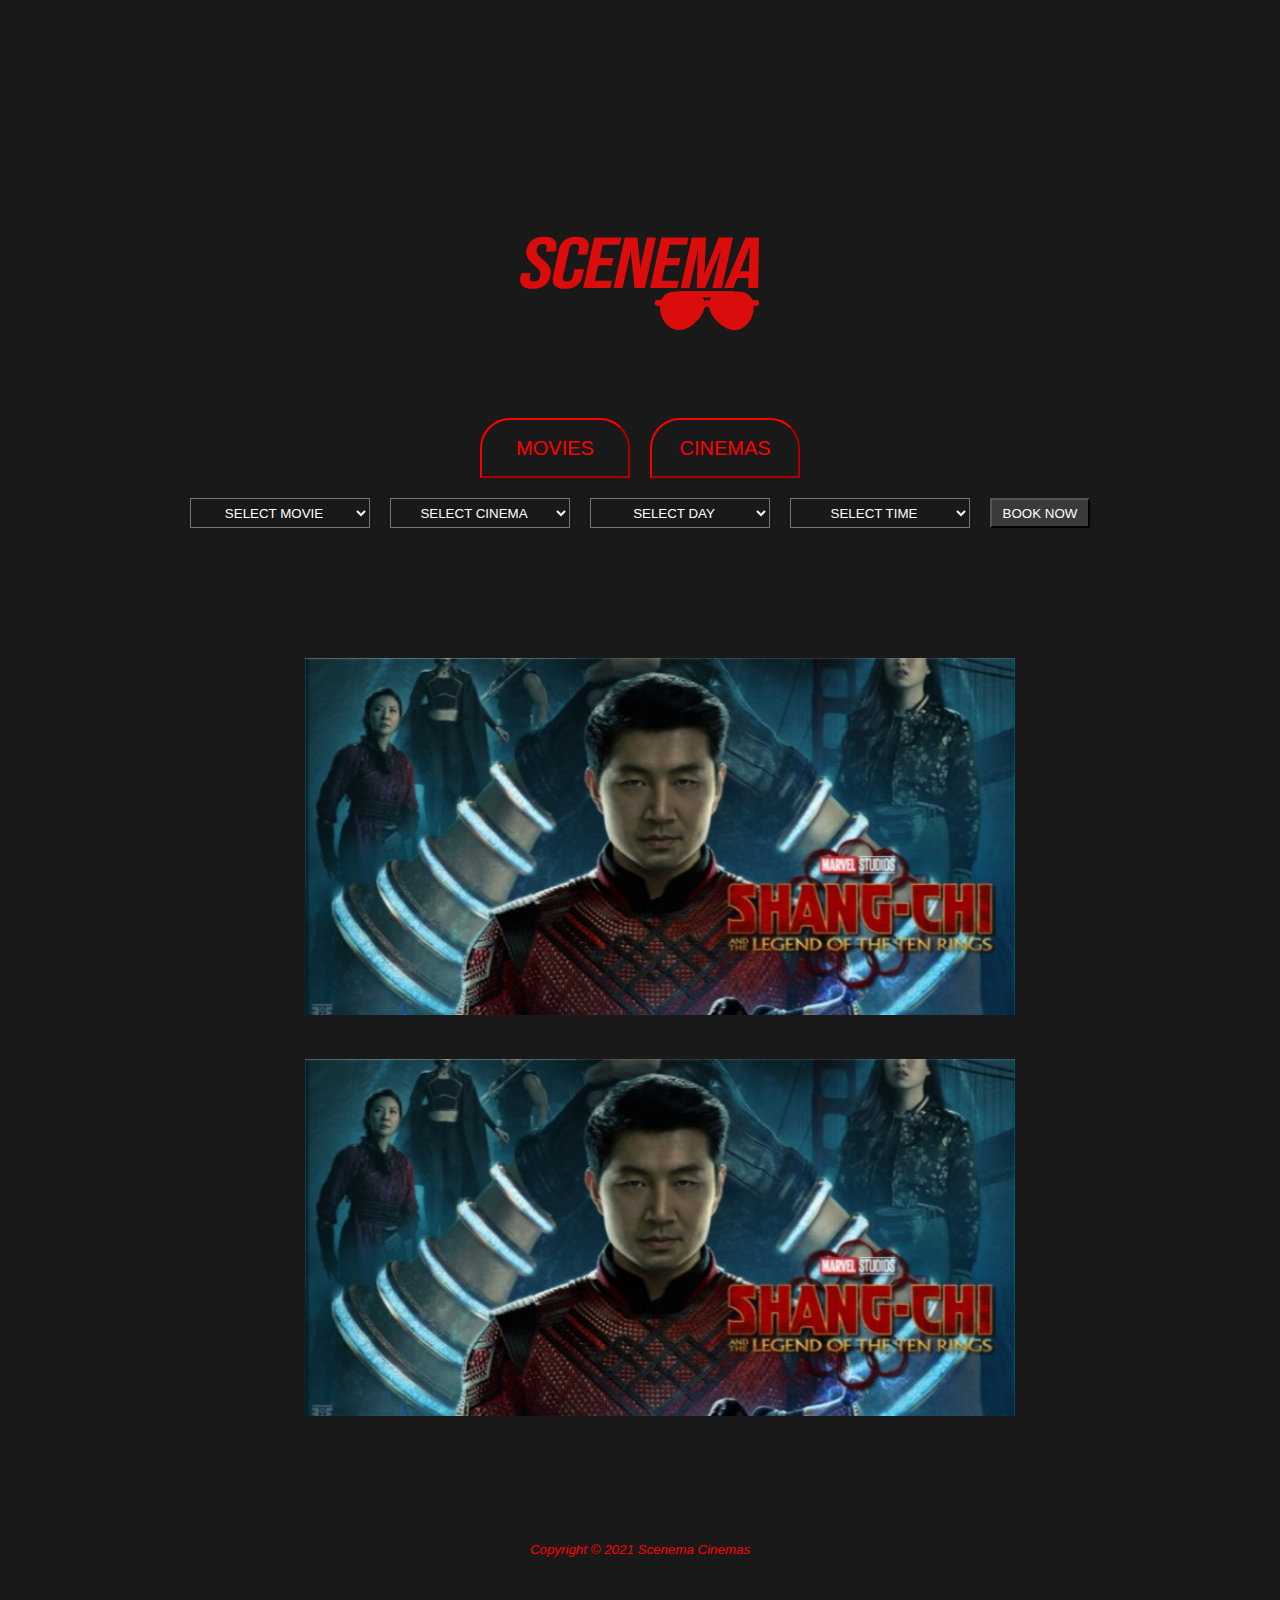
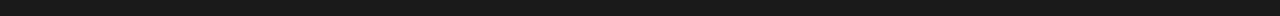
==== index.html @ 9e1fad80 "edits in database and moviedetail page changed to php" ====
<!-- //TEST TEST -->

<!DOCTYPE html>
<html lang="en">

<head>
    <title>Home | Scenema</title>
    <meta charset="utf-8">
    <link rel="stylesheet" href="scenema.css">
    <script type="text/javascript" src="jobs-validation.js"></script>
</head>

<body style="background-color: #191919;">
    <div id="wrapper">
        <div id="homepageheader">
            <img id="homelogo" src="assets/logo.png">
        </div>
        <div id="homebuttons">
            <a href="nowshowing.html"><button type="button" class="mainbutt">MOVIES</button></a>
            <a href="cinemas.html"><button type="button" class="mainbutt">CINEMAS</button></a>
        </div>
        <div id="filters">
            <select name="movie" id="movie" class="filter">
                <option value="none" selected disabled hidden>SELECT MOVIE</option>
                <option value="paw patrol">Paw Patrol</option>
                <option value="shang-chi">Shang-Chi</option>
                <option value="boss baby">Boss Baby</option>
            </select>
            <select name="cinema" id="cinema" class="filter">
                <option value="none" selected disabled hidden>SELECT CINEMA</option>
                <option value="clementi mall">Clementi Mall</option>
                <option value="jurong point">Jurong Point</option>
                <option value="amk hub">AMK Hub</option>
            </select>
            <select name="day" id="day" class="filter">
                <option value="none" selected disabled hidden>SELECT DAY</option>
                <option value="monday">Monday</option>
                <option value="tuesday">Tuesday</option>
                <option value="wednesday">Wednesday</option>
            </select>
            <select name="time" id="time" class="filter">
                <option value="none" selected disabled hidden>SELECT TIME</option>
                <option value="9:00:00">9am</option>
                <option value="12:00:00">12pm</option>
                <option value="18:00:00">6pm</option>
            </select>
            <button type="button" class="filterbutt">BOOK NOW</button>
        </div>
        <div id="homecontent">
                <a href="./moviedetails.php?id=1"><img src="assets/shangchibanner.jpg"></a>
                <a href="./moviedetails.php?id=2"><img src="assets/shangchibanner.jpg"></a>
        </div>
        <footer>
            <small><i>Copyright &copy; 2021 Scenema Cinemas</i></small>
        </footer>
    </div>
</body>
</html>
---- scenema.css ----
#wrapper {
    width: 80%;
    margin: auto;
    min-width: 1000px;
    display: flex;              
    flex-direction: column;     
    justify-content: center;   
    align-items: center;
}


* {
    font-family: 'Open Sans', sans-serif;
}

#homepageheader {
    height: 400px;     
    display: flex;              
    flex-direction: column;          
    justify-content: end;   
    
}

#homelogo {
    height: 250px;
}

header {
    height: 200px;
    width: 80%;   
    min-width: 1000px;  
    display: flex;              
    flex-direction: row;          
    justify-content: space-between;   
    position: fixed;
    top: 0;
    z-index: 100;
}

#navilogo {
    height: 180px;
}

#navibutts {
    width: 500px;
    display: flex;              
    flex-direction: row;          
    justify-content: space-between; 
    padding: 35px;
}

.navibutt {
    height: 60px;
    width: 150px;
    margin: 10px;
    font-weight: 300;
    font-size: 20px;
    color: red;
    background-color: transparent;
    border-radius: 0.1px;
    border-color: red;
    border-top-left-radius: 30px;
    border-top-right-radius: 30px;
}

#homebuttons {
    display: flex;
  align-items: center;
}

.mainbutt {
    height: 60px;
    width: 150px;
    margin: 10px;
    font-weight: 300;
    font-size: 20px;
    color: red;
    background-color: transparent;
    border-radius: 0.1px;
    border-color: red;
        border-top-left-radius: 30px;
    border-top-right-radius: 30px;
}

#filters {
    display: flex;
    align-items: center;
    margin-bottom: 100px;
}

.filter {
    height: 30px;
    width: 180px;
    margin: 10px;
    text-align: center;
    font-weight: 200;
    color: white;
    background-color: transparent;
}

option {
    background: rgba(0, 0, 0, 0.5);
}

.filterbutt {
    height: 30px;
    width: 100px;
    margin: 10px;
    text-align: center;
    font-weight: 400;
    color: white;
    background-color: rgb(58, 58, 58);
}

#title {
    color: white;
    letter-spacing: 3px;
}

#smalltitle{
    color: white;
    letter-spacing: 3px;
    border: 2px solid white;
    display: inline-block;
    padding: 15px;
    font-size: 10px; 
}
#selected{
    background: white;
    letter-spacing: 3px;
    border: 2px solid white;
    display: inline-block;
    padding: 15px;
    font-size: 10px;
}

#content {
    margin-top: 200px;
    display: flex;              
    flex-direction: column;     
    justify-content: center;   
    align-items: center;

}

#homecontent {
    display: flex;              
    flex-direction: column;     
    justify-content: center;   
    align-items: center;
}

#homecontent img {
    width: 100%;
    margin: 20px;
}

footer {
    color: red;
    text-align: center;
    margin-top: 100px;
    margin-bottom: 50px;
}

td {
    width: 150px;
    height: 25px;
    text-align: center;
    border: 0px solid white;
    padding: 3px;
}
  
#progress {
    border-collapse: separate;
    /* border-spacing: 15px 15px; */
    
}

a:hover {
    color: red;
}
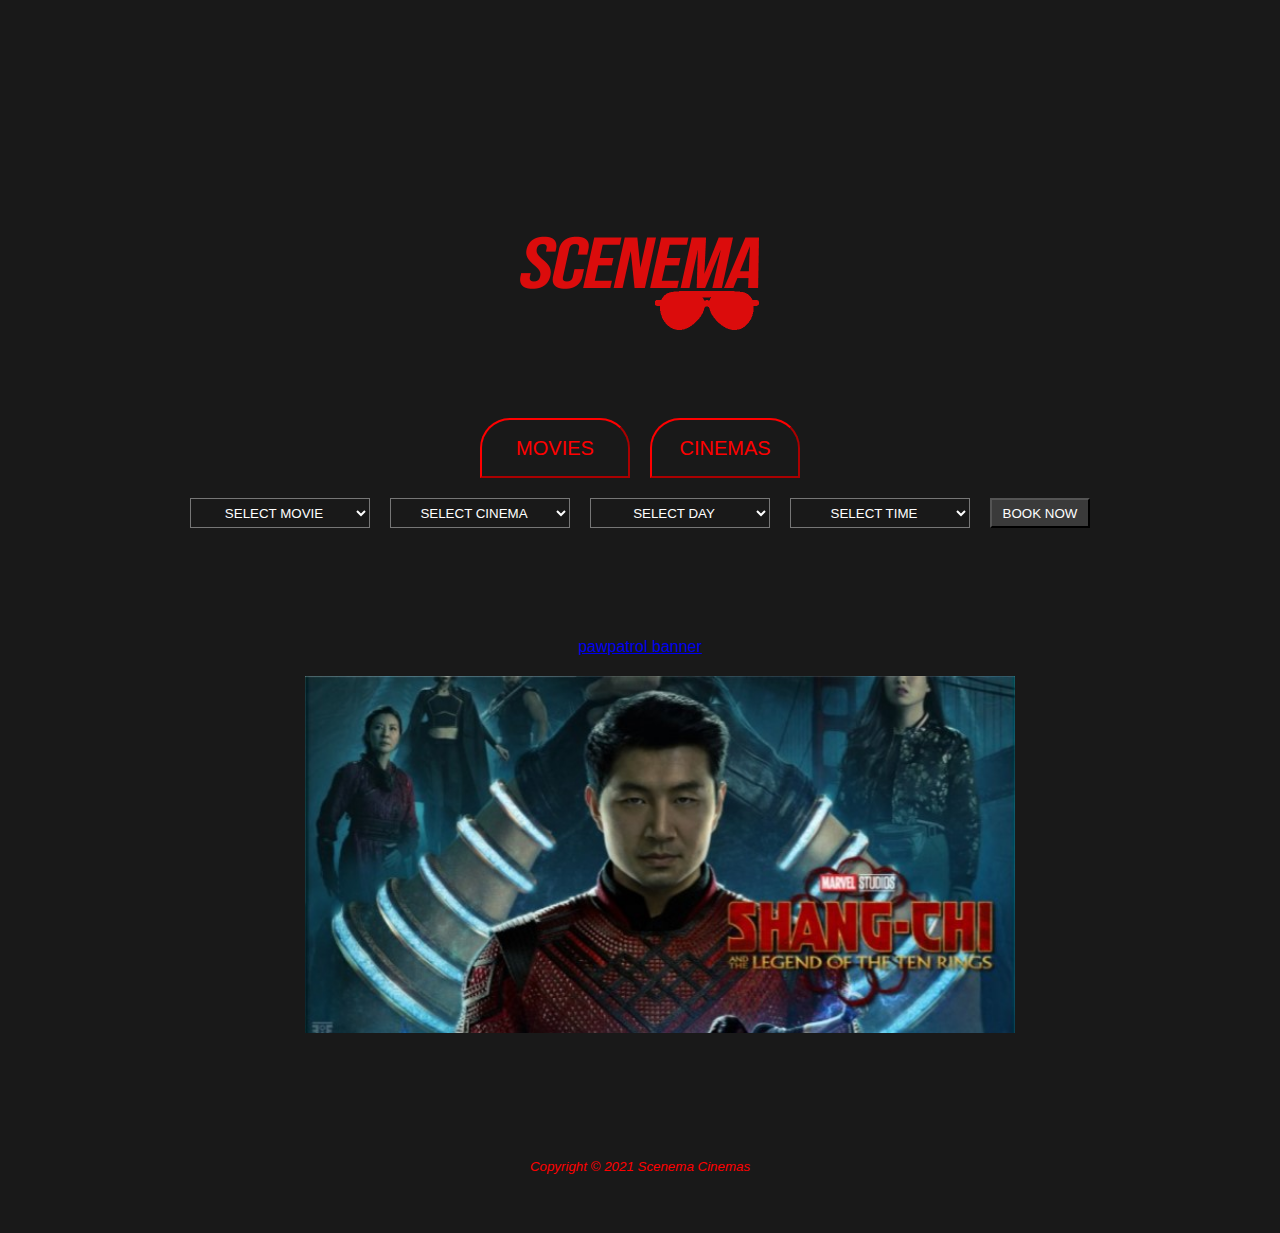
==== commit 9ec44a7a: "specific seatsbooking pages for each showtime" ====
--- a/index.html
+++ b/index.html
@@ -6,11 +6,11 @@
 <head>
     <title>Home | Scenema</title>
     <meta charset="utf-8">
-    <link rel="stylesheet" href="scenema.css">
+    <link rel="stylesheet" href="./css/scenema.css">
     <script type="text/javascript" src="jobs-validation.js"></script>
 </head>
 
-<body style="background-color: #191919;">
+<body>
     <div id="wrapper">
         <div id="homepageheader">
             <img id="homelogo" src="assets/logo.png">
@@ -47,7 +47,7 @@
             <button type="button" class="filterbutt">BOOK NOW</button>
         </div>
         <div id="homecontent">
-                <a href="./moviedetails.php?id=1"><img src="assets/shangchibanner.jpg"></a>
+                <a href="./moviedetails.php?id=1">pawpatrol banner</a>
                 <a href="./moviedetails.php?id=2"><img src="assets/shangchibanner.jpg"></a>
         </div>
         <footer>
--- a/css/scenema.css
+++ b/css/scenema.css
@@ -0,0 +1,185 @@
+#wrapper {
+    width: 80%;
+    margin: auto;
+    min-width: 1000px;
+    display: flex;              
+    flex-direction: column;     
+    justify-content: center;   
+    align-items: center;
+}
+
+
+* {
+    font-family: 'Open Sans', sans-serif;
+}
+
+#homepageheader {
+    height: 400px;     
+    display: flex;              
+    flex-direction: column;          
+    justify-content: end;   
+    
+}
+
+#homelogo {
+    height: 250px;
+}
+
+header {
+    height: 200px;
+    width: 80%;   
+    min-width: 1000px;  
+    display: flex;              
+    flex-direction: row;          
+    justify-content: space-between;   
+    position: fixed;
+    top: 0;
+    z-index: 100;
+}
+
+#navilogo {
+    height: 180px;
+}
+
+#navibutts {
+    width: 500px;
+    display: flex;              
+    flex-direction: row;          
+    justify-content: space-between; 
+    padding: 35px;
+}
+
+.navibutt {
+    height: 60px;
+    width: 150px;
+    margin: 10px;
+    font-weight: 300;
+    font-size: 20px;
+    color: red;
+    background-color: transparent;
+    border-radius: 0.1px;
+    border-color: red;
+    border-top-left-radius: 30px;
+    border-top-right-radius: 30px;
+}
+
+#homebuttons {
+    display: flex;
+  align-items: center;
+}
+
+.mainbutt {
+    height: 60px;
+    width: 150px;
+    margin: 10px;
+    font-weight: 300;
+    font-size: 20px;
+    color: red;
+    background-color: transparent;
+    border-radius: 0.1px;
+    border-color: red;
+        border-top-left-radius: 30px;
+    border-top-right-radius: 30px;
+}
+
+#filters {
+    display: flex;
+    align-items: center;
+    margin-bottom: 100px;
+}
+
+.filter {
+    height: 30px;
+    width: 180px;
+    margin: 10px;
+    text-align: center;
+    font-weight: 200;
+    color: white;
+    background-color: transparent;
+}
+
+option {
+    background: rgba(0, 0, 0, 0.5);
+}
+
+.filterbutt {
+    height: 30px;
+    width: 100px;
+    margin: 10px;
+    text-align: center;
+    font-weight: 400;
+    color: white;
+    background-color: rgb(58, 58, 58);
+}
+
+#title {
+    color: white;
+    letter-spacing: 3px;
+}
+
+#smalltitle{
+    color: white;
+    letter-spacing: 3px;
+    border: 2px solid white;
+    display: inline-block;
+    padding: 15px;
+    font-size: 10px; 
+}
+#selected{
+    background: white;
+    letter-spacing: 3px;
+    border: 2px solid white;
+    display: inline-block;
+    padding: 15px;
+    font-size: 10px;
+}
+
+#content {
+    margin-top: 200px;
+    display: flex;              
+    flex-direction: column;     
+    justify-content: center;   
+    align-items: center;
+
+}
+
+#homecontent {
+    display: flex;              
+    flex-direction: column;     
+    justify-content: center;   
+    align-items: center;
+}
+
+#homecontent img {
+    width: 100%;
+    margin: 20px;
+}
+
+footer {
+    color: red;
+    text-align: center;
+    margin-top: 100px;
+    margin-bottom: 50px;
+}
+
+td {
+    width: 150px;
+    height: 25px;
+    text-align: center;
+    border: 0px solid white;
+    padding: 3px;
+}
+  
+#progress {
+    border-collapse: separate;
+    /* border-spacing: 15px 15px; */
+    
+}
+
+a:hover {
+    color: red;
+}
+
+body {
+    background-color: #191919;
+}